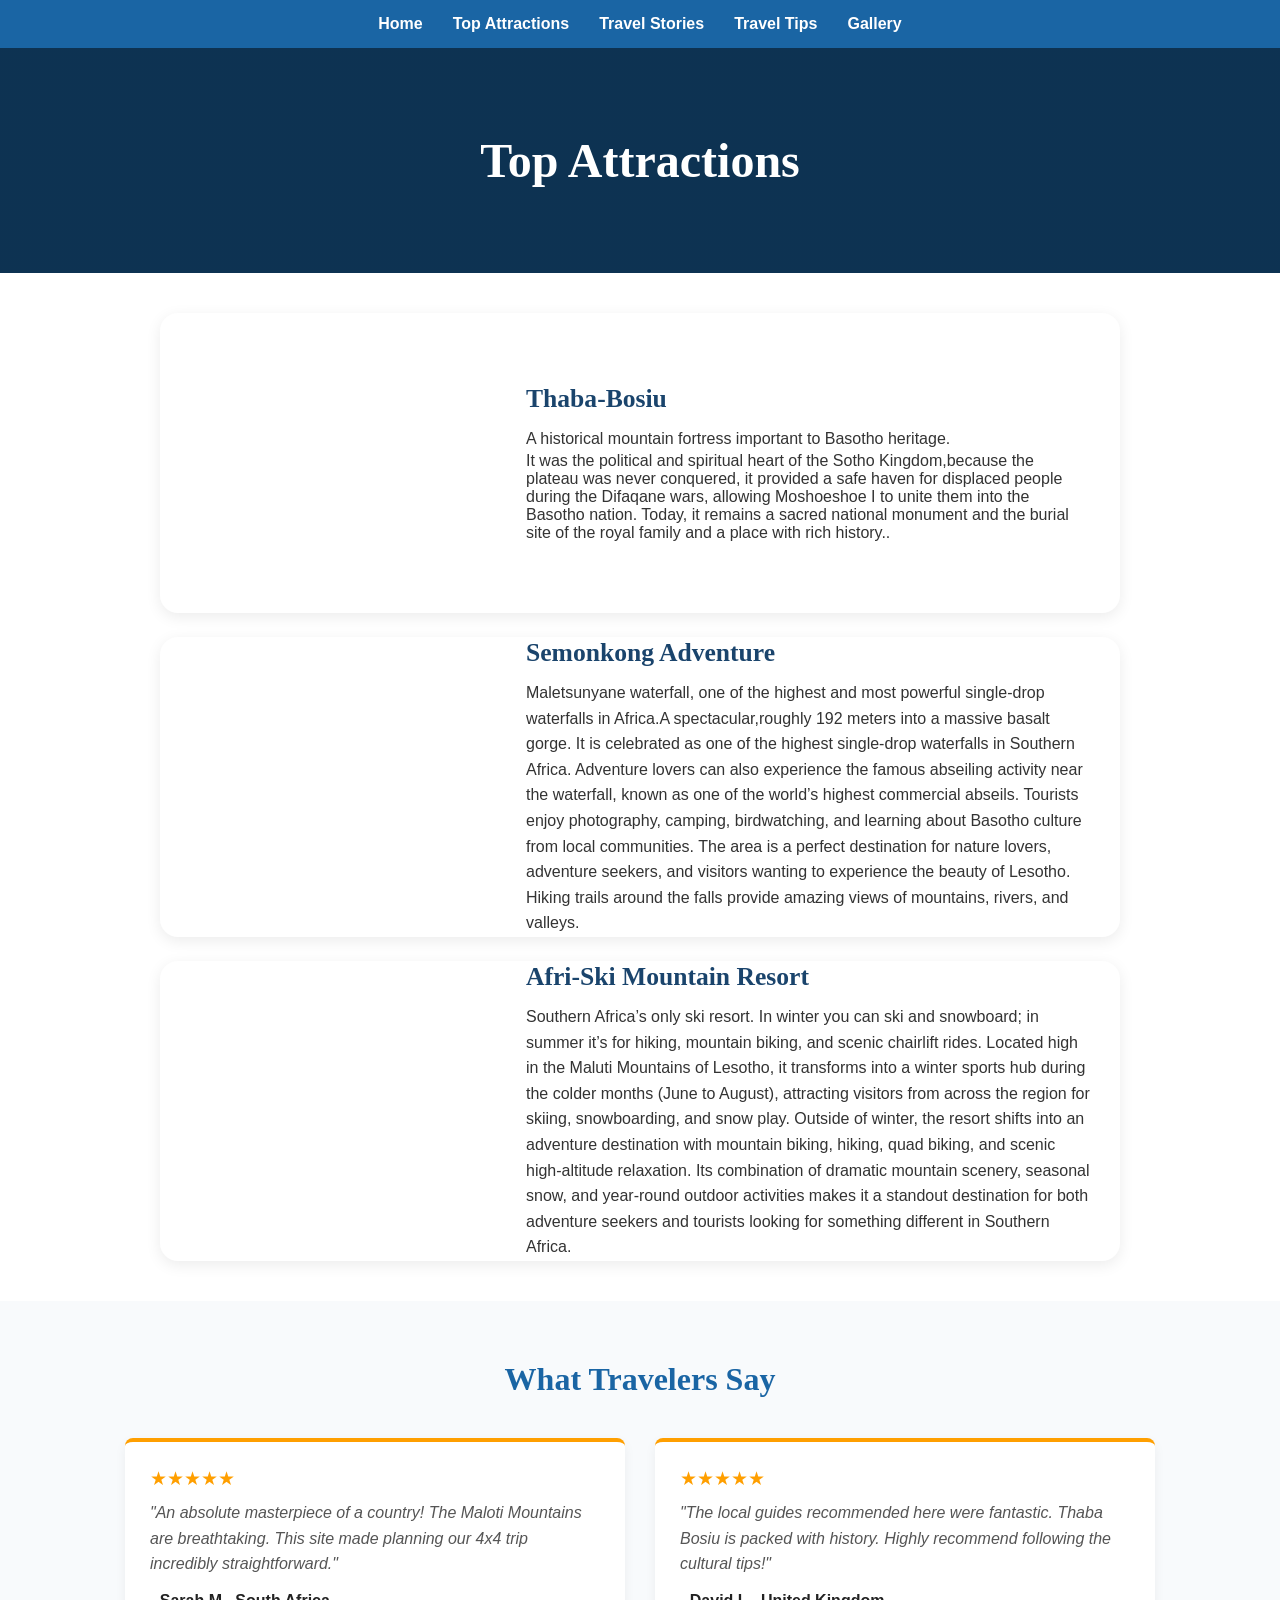
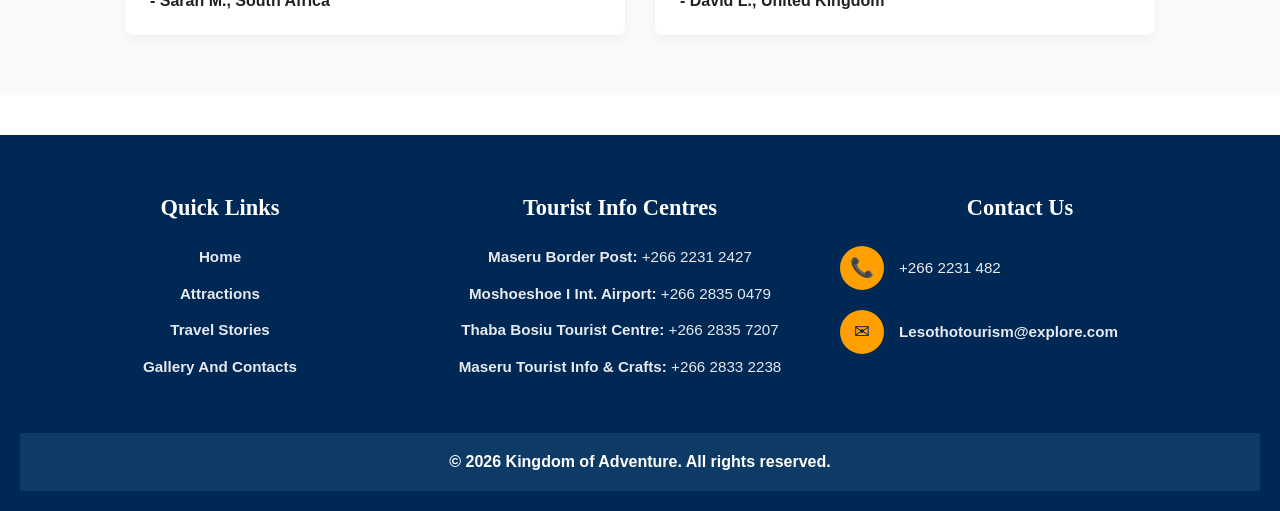
==== attractions.html @ 11a45ae5 "Add files via upload" ====
<!DOCTYPE html>
<html lang="en">
<head>
    <meta charset="UTF-8">
    <meta name="viewport" content="width=device-width, initial-scale=1.0">
    <title>Travel Stories</title>

    <link rel="stylesheet" href="style.css">
    <link rel="stylesheet" href="https://cdnjs.cloudflare.com/ajax/libs/font-awesome/6.5.1/css/all.min.css">
</head>

<body>

    <nav>
        <ul>
            <li><a href="index.html">Home</a></li>
            <li><a href="attractions.html">Top Attractions</a></li>
        <li><a href="stories.html">Travel Stories</a></li>
            <li><a href="tips.html">Travel Tips</a></li>
            <li><a href="gallery.html">Gallery</a></li>
        </ul>
    </nav>

    <header>
        <h1>Top Attractions</h1>
    </header>

    <section>

        <div class="cards">

            <div class="card">
                <img src="https://publiceyenews.com/wp-content/uploads/2025/04/News-Unesco-pic-1024x746.jpg" alt="">
                <div class="card-content">
                    <h2>Thaba-Bosiu</h2>
                    <p>A historical mountain fortress important to Basotho heritage.</p>
                It was the political and spiritual heart of the Sotho Kingdom,because the plateau was never conquered, it provided a safe haven for displaced people during the Difaqane wars, allowing Moshoeshoe I to unite them into the Basotho nation. Today, it remains a sacred national monument and the burial site of the royal family and a place with rich history..</p>
                </div>
            </div>

            <div class="card">
                <img src="https://media-cdn.tripadvisor.com/media/photo-c/1280x250/0a/7d/c6/7b/maletsunyane.jpg" alt="">
                <div class="card-content">
                    <h2>Semonkong Adventure</h2>
                    <p>Maletsunyane waterfall, one of the highest and most powerful single-drop waterfalls in Africa.A spectacular,roughly 192 meters into a massive basalt gorge. It is celebrated as one of the highest single-drop waterfalls in Southern Africa. Adventure lovers can also experience the famous abseiling activity near the waterfall, known as one of the world’s highest commercial abseils. Tourists enjoy photography, camping, birdwatching, and learning about Basotho culture from local communities. The area is a perfect destination for nature lovers, adventure seekers, and visitors wanting to experience the beauty of Lesotho. Hiking trails around the falls provide amazing views of mountains, rivers, and valleys.</p>
                </div>
            </div>

            <div class="card">
                <img src="https://www.visitlesotho.org.ls/wp-content/uploads/2025/06/Afriski-Mountain-Resort-2.jpg" alt="">
                <div class="card-content">
                    <h2>Afri-Ski Mountain Resort</h2>
                    <p> Southern Africa’s only ski resort. In winter you can ski and snowboard; in summer it’s for hiking, mountain biking, and scenic chairlift rides. Located high in the Maluti Mountains of Lesotho, it transforms into a winter sports hub during the colder months (June to August), attracting visitors from across the region for skiing, snowboarding, and snow play. Outside of winter, the resort shifts into an adventure destination with mountain biking, hiking, quad biking, and scenic high-altitude relaxation. Its combination of dramatic mountain scenery, seasonal snow, and year-round outdoor activities makes it a standout destination for both adventure seekers and tourists looking for something different in Southern Africa.</p>
                </div>
            </div>

        </div>

    </section>

    <section class="reviews-section">
    <div class="reviews-container">
        <h2>What Travelers Say</h2>
        <div class="reviews-grid">
            <div class="review-card">
                <div class="stars">★★★★★</div>
                <p>"An absolute masterpiece of a country! The Maloti Mountains are breathtaking. This site made planning our 4x4 trip incredibly straightforward."</p>
                <span class="reviewer">- Sarah M., South Africa</span>
            </div>
            <div class="review-card">
                <div class="stars">★★★★★</div>
                <p>"The local guides recommended here were fantastic. Thaba Bosiu is packed with history. Highly recommend following the cultural tips!"</p>
                <span class="reviewer">- David L., United Kingdom</span>
            </div>
        </div>
    </div>
</section>

<footer class="main-footer">
    <div class="footer-container">
        
        <div class="footer-column">
            <h3>Quick Links</h3>
            <ul class="footer-links">
                <li><strong><a href="index.html">Home</a></strong></li>
                <li><strong><a href="attractions.html">Attractions</a></strong></li>
                <li><strong><a href="stories.html">Travel Stories</a></strong></li>
                <li><strong><a href="gallery.html">Gallery And Contacts</a></strong></li>
            </ul>
        </div>

        <div class="footer-column">
            <h3>Tourist Info Centres</h3>
            <ul class="footer-info">
                <li><strong>Maseru Border Post:</strong> +266 2231 2427</li>
                <li><strong>Moshoeshoe I Int. Airport:</strong> +266 2835 0479</li>
                <li><strong>Thaba Bosiu Tourist Centre:</strong> +266 2835 7207</li>
                <li><strong>Maseru Tourist Info & Crafts:</strong> +266 2833 2238</li>
            </ul>
        </div>

        <div class="footer-column">
            <h3>Contact Us</h3>
            <div class="contact-item">
                <div class="contact-icon">📞</div>
                <div class="contact-text">+266 2231 482</div>
            </div>
            <div class="contact-item">
                <div class="contact-icon">✉</div>
                <div class="contact-text"><strong><a href="Lesothotourism@explore.com">Lesothotourism@explore.com</a></div>
            </div>
            </div>
        </div>

    </div>
    <footer>
        <p>© 2026 Kingdom of Adventure. All rights reserved.</p>
    </footer>
</body>
</html>
---- style.css ----
body {
    margin: 0;
    padding: 0;
    font-family: 'Poppins', sans-serif;
    background: #f4f4f4;
    color: #222;
    overflow-x: hidden;
}

h1,
h2,
h3 {
    font-family: 'Merriweather', serif;
}

header{
    background:
    linear-gradient(rgba(0,0,0,0.5), rgba(0,0,0,0.5)),
    url('https://upload.wikimedia.org/wikipedia/commons/4/47/Katse_Dam.jpg');

    background-size: cover;
    background-position: center;
    background-repeat: no-repeat;

    height: 25vh;

    display: flex;
    flex-direction: column;
    justify-content: center;
    align-items: center;

    text-align: center;
    color: white;

    animation: fadeDown 1.2s ease;
}

header h1 {
    font-size: 3rem;
    margin: 0;
}

nav {
    background: #145da0;
    padding: 15px;
    position: sticky;
    top: 0;
    z-index: 999;
}

nav ul {
    display: flex;
    justify-content: center;
    gap: 25px;
    list-style: none;
    margin: 0;
    padding: 0;
}

nav ul li a {
    color: white;
    text-decoration: none;
    font-weight: 500;
    transition: 0.3s;
}

nav ul li a:hover {
    color: #ffd166;
}

.section-title {
    text-align: center;
    margin-top: 40px;
    font-size: 2rem;
    color: #0d3b66;
    animation: fadeUp 1s ease;
}

.gallery {
    display: grid;
    grid-template-columns: repeat(auto-fit, minmax(250px, 1fr));
    gap: 20px;
    padding: 30px;
}

.gallery-img {
    width: 100%;
    height: 250px;
    object-fit: cover;
    border-radius: 12px;
    transition: transform 0.4s, box-shadow 0.4s;
}

.gallery-img:hover {
    transform: scale(1.05);
    box-shadow: 0 10px 25px rgba(0,0,0,0.2);
}

.map-container {
    width: 90%;
    margin: auto;
    border-radius: 12px;
    overflow: hidden;
    margin-top: 20px;
}

.social-links {
    display: flex;
    justify-content: center;
    flex-wrap: wrap;
    gap: 20px;
    margin-top: 30px;
}

.social {
    display: flex;
    align-items: center;
    gap: 10px;
    padding: 15px 25px;
    text-decoration: none;
    color: white;
    border-radius: 10px;
    font-weight: 600;
    transition: 0.3s;
}

.social:hover {
    transform: translateY(-5px);
}

.facebook { background: #1877f2; }
.instagram { background: #e4405f; }
.twitter { background: #1da1f2; }
.whatsapp { background: #25d366; }

.contact-title {
    text-align: center;
    margin-top: 40px;
    color: #0d3b66;
}

.contact-box{
    background: white;
    max-width: 700px;
    margin: auto;
    box-shadow: 0 5px 20px rgba(0,0,0,0.1);
    text-align: center;
}

.contact-box p{
    margin: 15px 0;
    font-size: 1.2rem;
    display: flex;
    justify-content: center;
    align-items: center;
    gap: 10px;
}


footer {
    background: #0d3b66;
    color: white;
    text-align: center;
    padding: 20px;
    margin-top: 40px;
}


table {
    width: 100%;
    border-collapse: collapse;
    font-family: 'Poppins', sans-serif;
    background: #ffffff;
    border-radius: 12px;
    overflow: hidden;
    box-shadow: 0 10px 25px rgba(0, 0, 0, 0.08);
    margin: 20px 0;
}

thead {
    background: linear-gradient(135deg, #2c3e50, #4ca1af);
    color: #ffffff;
}

thead th {
    text-align: left;
    padding: 16px 18px;
    font-size: 15px;
    font-weight: 600;
    letter-spacing: 0.5px;
}

tbody tr {
    border-bottom: 1px solid #eee;
    transition: all 0.25s ease;
}

tbody tr:nth-child(even) {
    background-color: #f9fbfc;
}

tbody tr:hover {
    background-color: #eaf6f9;
    transform: scale(1.01);
}

td {
    padding: 14px 18px;
    font-size: 14px;
    color: #333;
}

tbody td:first-child {
    font-weight: 600;
    color: #2c3e50;
}

.attractions-hero {
    height: 100vh;
    background:
        linear-gradient(rgba(0,0,0,0.5), rgba(0,0,0,0.5)),
        url('https://upload.wikimedia.org/wikipedia/commons/4/47/Katse_Dam.jpg');
    background-size: cover;
    background-position: center;
    display: flex;
    justify-content: center;
    align-items: center;
    text-align: center;
    color: white;
    animation: heroZoom 12s infinite alternate ease-in-out;
}

.attractions-hero h1 {
    font-size: 4rem;
    animation: fadeDown 1.5s ease;
}

.cards {
    display: flex;
    flex-wrap: nowrap;
    gap: 30px;
    padding: 60px 10%;
    overflow-x: auto;
    scroll-snap-type: x mandatory;
    scroll-behavior: smooth;
}

.card {
    flex: 0 0 300px;
    background: white;
    border-radius: 18px;
    overflow: hidden;
    box-shadow: 0 10px 30px rgba(0,0,0,0.15);
    transition: 0.4s ease;
    opacity: 0;
    animation: fadeUp 1s ease forwards;
    scroll-snap-align: start;
}

.card:hover {
    transform: translateY(-15px) scale(1.03);
    box-shadow: 0 20px 50px rgba(0,0,0,0.25);
}

.card img {
    width: 100%;
    height: 220px;
    object-fit: cover;
    transition: 0.6s ease;
}

.card:hover img {
    transform: scale(1.1);
    filter: brightness(0.9);
}

.card-content {
    padding: 20px;
}

.card-content h2 {
    color: #0d3b66;
    margin-bottom: 10px;
}

@keyframes fadeUp {
    from {
        opacity: 0;
        transform: translateY(40px);
    }
    to {
        opacity: 1;
        transform: translateY(0);
    }
}

@keyframes fadeDown {
    from {
        opacity: 0;
        transform: translateY(-40px);
    }
    to {
        opacity: 1;
        transform: translateY(0);
    }
}

@keyframes heroZoom {
    from {
        background-size: 100%;
    }
    to {
        background-size: 110%;
    }
}


@media (max-width: 768px) {
    header h1 {
        font-size: 2rem;
    }

    .attractions-hero h1 {
        font-size: 2.5rem;
    }

    nav ul {
        flex-direction: column;
        gap: 10px;
    }
}


.reviews-section {
    background-color: #f9f9f9;
    padding: 60px 20px;
    text-align: center;
}

.reviews-container {
    max-width: 1200px;
    margin: 0 auto;
}

.reviews-container h2 {
    font-size: 2rem;
    color: #1a5f96;
    margin-bottom: 30px;
}

.reviews-grid {
    display: flex;
    gap: 30px;
    justify-content: center;
    flex-wrap: wrap;
}

.review-card {
    background: #ffffff;
    padding: 30px;
    border-radius: 8px;
    box-shadow: 0 4px 15px rgba(0, 0, 0, 0.05);
    flex: 1;
    min-width: 280px;
    max-width: 500px;
    text-align: left;
    border-top: 4px solid #ff9f00;
}

.stars {
    color: #ff9f00;
    font-size: 1.2rem;
    margin-bottom: 10px;
}

.review-card p {
    font-style: italic;
    color: #555;
    line-height: 1.6;
    margin-bottom: 15px;
}

.reviewer {
    font-weight: bold;
    color: #222;
    display: block;
}

.main-footer {
    background-color: #002855;
    color: #ffffff;
    padding: 60px 20px 20px 20px;
    font-family: 'Poppins', sans-serif;
}

.footer-container {
    max-width: 1200px;
    margin: 0 auto;
    display: flex;
    justify-content: space-between;
    flex-wrap: wrap;
    gap: 40px;
}

.footer-column {
    flex: 1;
    min-width: 250px;
}

.footer-column h3 {
    font-size: 1.4rem;
    margin-bottom: 25px;
    font-weight: 600;
}

.footer-links, .footer-info {
    list-style: none;
    padding: 0;
    margin: 0;
}

.footer-links li, .footer-info li {
    margin-bottom: 14px;
    font-size: 0.95rem;
    line-height: 1.5;
    opacity: 0.9;
}

.footer-links a, .contact-text a {
    color: #ffffff;
    text-decoration: none;
    transition: color 0.2s ease;
}

.footer-links a:hover, .contact-text a:hover {
    color: #ff9f00;
}

.contact-item {
    display: flex;
    align-items: center;
    margin-bottom: 20px;
}

.contact-icon {
    background-color: #ff9f00;
    color: #002855;
    width: 44px;
    height: 44px;
    border-radius: 50%;
    display: flex;
    align-items: center;
    justify-content: center;
    font-size: 1.2rem;
    margin-right: 15px;
    flex-shrink: 0;
}

.contact-text {
    font-size: 0.95rem;
    line-height: 1.4;
    opacity: 0.9;
}

.footer-bottom {
    max-width: 1200px;
    margin: 40px auto 0 auto;
    padding-top: 20px;
    border-top: 1px solid rgba(255, 255, 255, 0.1);
    text-align: center;
    font-size: 0.85rem;
    opacity: 0.6;
}
.cards {
  display: flex;
  flex-direction: column;  
  gap: 24px;                
  padding: 40px 20px;
  max-width: 1000px;       
  margin: 0 auto;           
}

.card {
  display: flex;
  flex-direction: row;     
  background-color: #ffffff;
  box-shadow: 0 4px 15px rgba(0, 0, 0, 0.08); 
  overflow: hidden;         
  align-items: stretch;     
}

.card img {
  width: 35%;               
  min-width: 250px;         
  height: auto;             
  object-fit: cover;        
}

.card-content {
  width: 65%;               
  padding: 30px;            
  display: flex;
  flex-direction: column;   
  justify-content: center;  
}

.card-content h2 {
  margin-top: 0;
  margin-bottom: 12px;
  color: #1a446c;
  font-size: 1.6rem;
}

.card-content p {
  margin: 0;
  line-height: 1.6;
  color: #333333;
}
* {
    margin: 0;
    padding: 0;
    box-sizing: border-box;
    font-family: 'Segoe UI', Tahoma, Geneva, Verdana, sans-serif;
}

body {
    background-color: #ffffff;
    color: #333333;
}

header {
    background-color: #1a65a4;
    text-align: center;
    padding: 10px 0;
    color: white;
}

nav {
    background-color: #1a65a4;
    padding: 15px 0;
}

nav ul {
    list-style: none;
    display: flex;
    justify-content: center;
    gap: 30px;
}

nav ul li a {
    color: #ffffff;
    text-decoration: none;
    font-weight: 600;
}

.hero {
    background-color: #1a65a4;
    min-height: 500px;
    display: flex;
    align-items: center;
    justify-content: space-between;
    padding: 60px 10%; 
    gap: 40px;
    overflow: hidden;
    position: relative;
}

.hero-text {
    flex: 1;
    max-width: 550px;
    color: #ffffff;
    z-index: 2;
}

.hero-text h2 {
    font-size: 3rem;
    font-weight: 700;
    line-height: 1.2;
    margin-bottom: 20px;
}

.hero-text p {
    font-size: 1.2rem;
    line-height: 1.6;
    margin-bottom: 30px;
    opacity: 0.9;
}

.hero .btn {
    display: inline-block;
    background-color: #ffffff;
    color: #1a65a4;
    text-decoration: none;
    padding: 14px 28px;
    font-weight: bold;
    border-radius: 4px;
    box-shadow: 0 4px 10px rgba(0,0,0,0.1);
    transition: transform 0.2s ease, box-shadow 0.2s ease;
}

.hero .btn:hover {
    transform: translateY(-2px);
    box-shadow: 0 6px 15px rgba(0,0,0,0.15);
}

.hero::after {
    content: "";
    flex: 1;
    display: block;
    min-width: 350px;
    height: 380px;
    background-image: url('https://lesotho-blanketwrap.com/wp-content/uploads/2017/08/Resize-Maliba-Panorama-2.jpg'); 
    background-size: cover;
    background-position: center;
    border-radius: 12px;
    box-shadow: 0 10px 30px rgba(0,0,0,0.25);
    z-index: 1;
}

@media (max-width: 768px) {
    .hero {
        flex-direction: column;
        text-align: center;
        padding: 40px 20px;
    }
    
    .hero::after {
        min-width: 100%;
        height: 250px;
    }
}

.intro {
    max-width: 800px;
    margin: 60px auto;
    text-align: center;
    padding: 0 20px;
}

.intro h2 {
    margin-bottom: 15px;
    color: #1a65a4;
}

.reviews-section {
    background-color: #f8fafc;
    padding: 60px 20px;
}

.reviews-container {
    max-width: 1100px;
    margin: 0 auto;
}

.reviews-container h2 {
    text-align: center;
    margin-bottom: 40px;
    color: #1a65a4;
}

.reviews-grid {
    display: flex;
    gap: 30px;
    justify-content: center;
    flex-wrap: wrap;
}

.review-card {
    background: white;
    flex: 1;
    min-width: 280px;
    padding: 25px;
    border-radius: 8px;
    box-shadow: 0 4px 12px rgba(0,0,0,0.05);
}
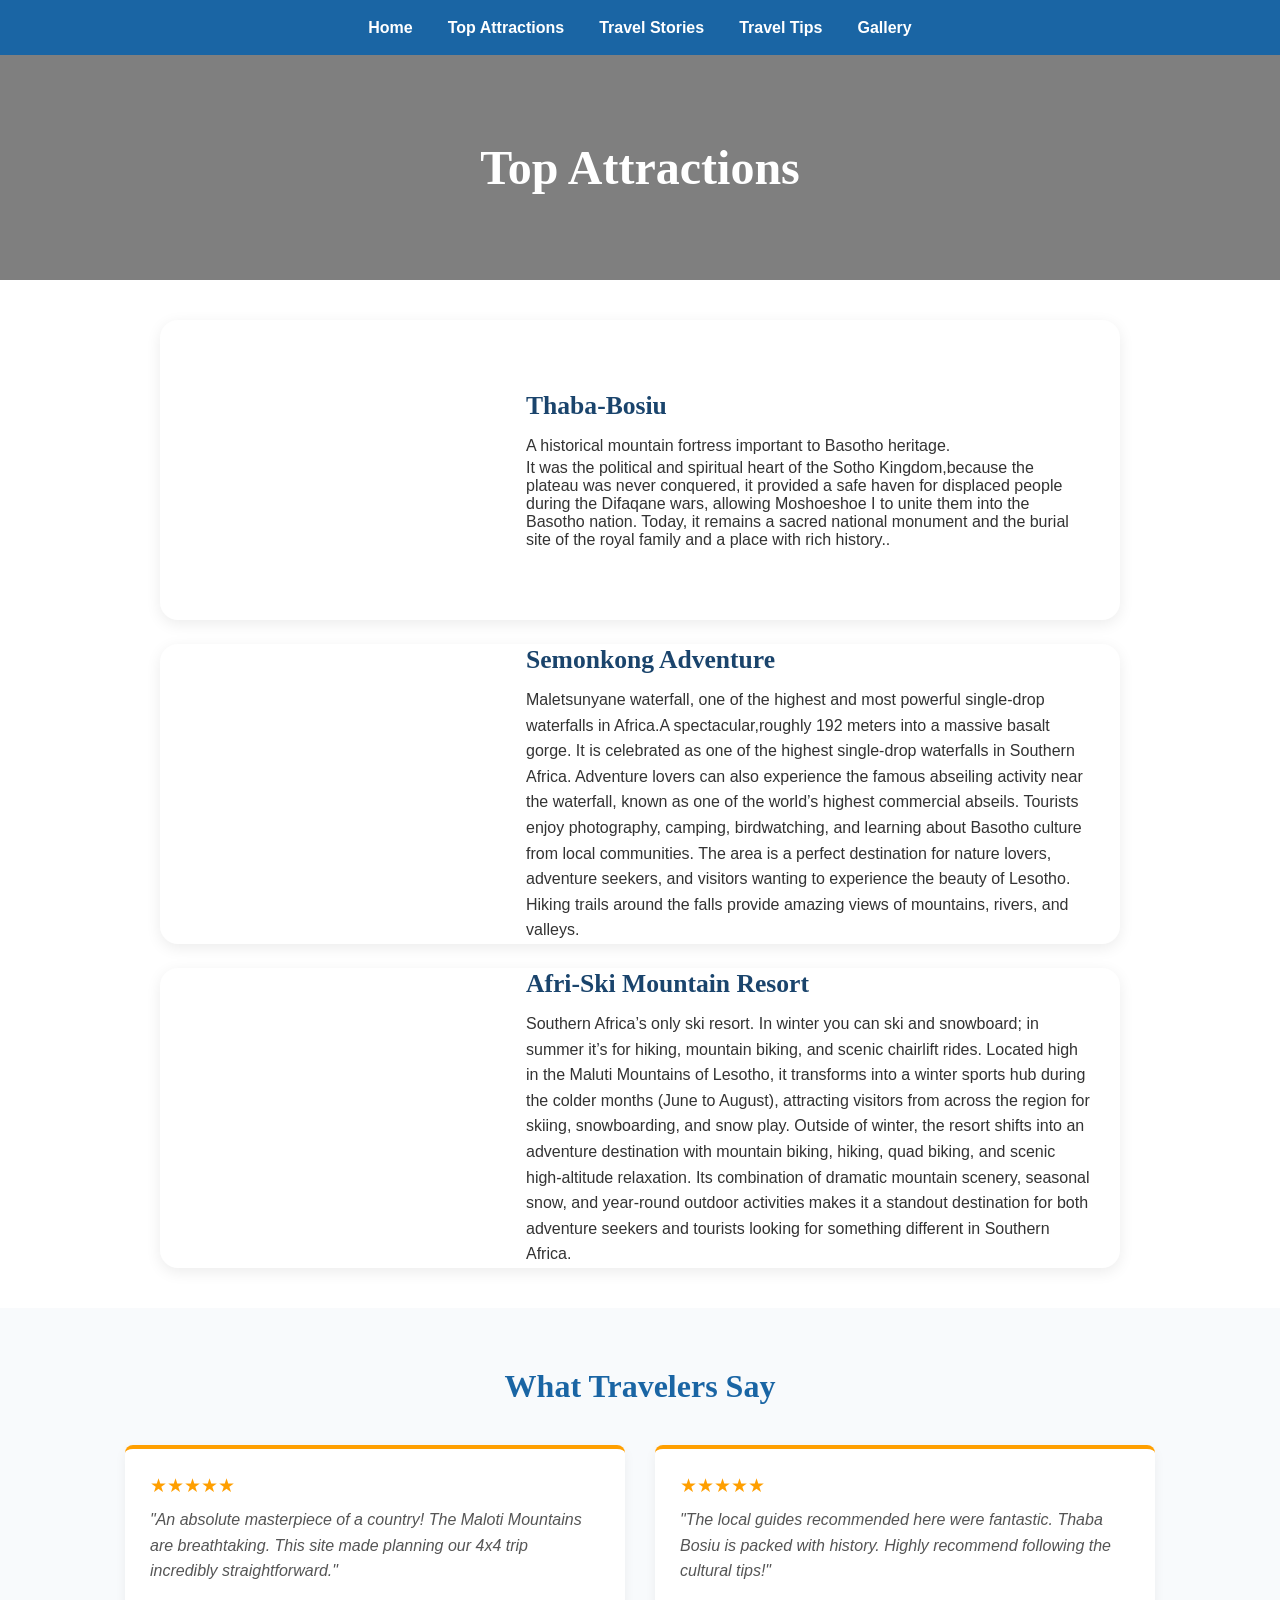
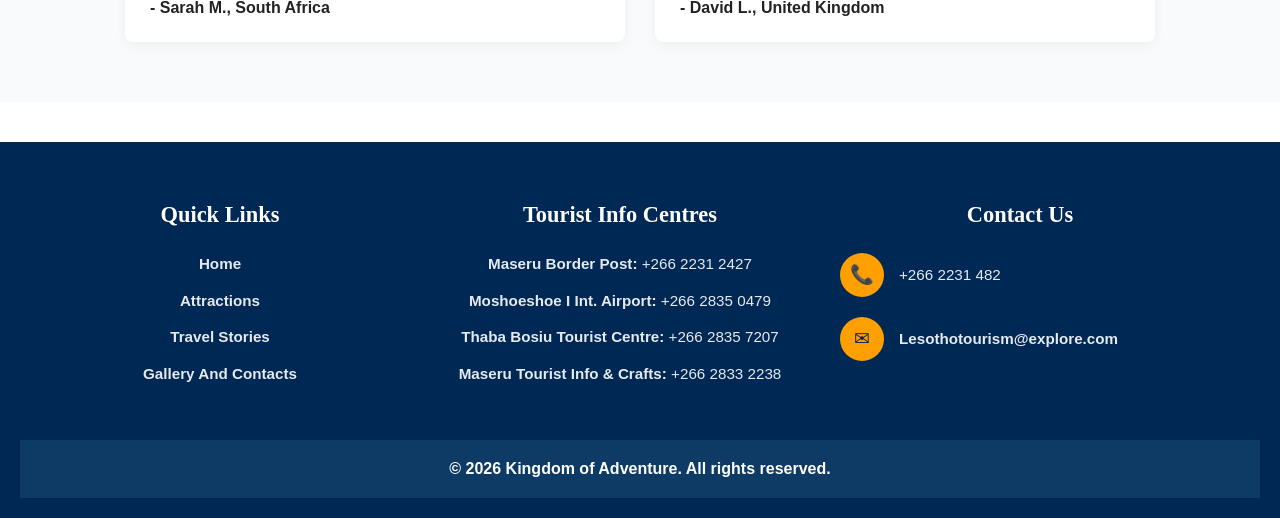
==== commit 6fd3416c: "Add files via upload" ====
--- a/attractions.html
+++ b/attractions.html
@@ -15,7 +15,7 @@
         <ul>
             <li><a href="index.html">Home</a></li>
             <li><a href="attractions.html">Top Attractions</a></li>
-        <li><a href="stories.html">Travel Stories</a></li>
+            <li><a href="stories.html">Travel Stories</a></li>
             <li><a href="tips.html">Travel Tips</a></li>
             <li><a href="gallery.html">Gallery</a></li>
         </ul>
--- a/style.css
+++ b/style.css
@@ -529,7 +529,7 @@
 }
 
 header {
-    background-color: #1a65a4;
+    background-color: linear-gradient;
     text-align: center;
     padding: 10px 0;
     color: white;
@@ -673,3 +673,191 @@
     border-radius: 8px;
     box-shadow: 0 4px 12px rgba(0,0,0,0.05);
 }
+.booking-hero h1 {
+    font-size: 2.8rem;
+    margin-bottom: 12px;
+    font-weight: 700;
+    text-shadow: 0 2px 4px rgba(0, 0, 0, 0.4); /* Extra protection for readability */
+}
+
+.booking-hero p {
+    font-size: 1.3rem;
+    font-weight: 300;
+    text-shadow: 0 1px 3px rgba(0, 0, 0, 0.4);
+}
+
+/* Form Container Section */
+.booking-section {
+    display: flex;
+    justify-content: center;
+    padding: 40px 20px;
+}
+
+.booking-card {
+    background-color: #ffffff;
+    width: 100%;
+    max-width: 600px;
+    padding: 35px;
+    border-radius: 8px;
+    box-shadow: 0 4px 20px rgba(0, 0, 0, 0.08);
+    margin-top: -30px; /* Pulls the card slightly over the hero image for a modern layered web look */
+}
+
+.booking-card h2 {
+    color: #2c3e50;
+    font-size: 1.6rem;
+    margin-bottom: 25px;
+    border-bottom: 2px solid #eaedf0;
+    padding-bottom: 10px;
+}
+
+/* Form Structural Layout */
+.form-group {
+    margin-bottom: 20px;
+    display: flex;
+    flex-direction: column;
+}
+
+/* Puts Date and Guests side-by-side beautifully */
+.form-row {
+    display: flex;
+    gap: 20px;
+}
+
+.form-row .form-group {
+    flex: 1; /* Gives both inputs equal horizontal spacing */
+}
+
+/* Labels */
+label {
+    font-weight: 600;
+    margin-bottom: 8px;
+    color: #4a5568;
+    font-size: 0.95rem;
+}
+
+/* Text Fields, Selection Dropdowns, and Text Areas */
+input[type="text"],
+input[type="email"],
+input[type="tel"],
+input[type="date"],
+input[type="number"],
+select,
+textarea {
+    width: 100%;
+    padding: 12px;
+    border: 1px solid #cbd5e1;
+    border-radius: 6px;
+    font-size: 1rem;
+    color: #334155;
+    background-color: #f8fafc;
+    transition: all 0.25s ease;
+}
+
+/* Dynamic Interaction Highlights */
+input:focus,
+select:focus,
+textarea:focus {
+    outline: none;
+    border-color: #0d5ea7;
+    background-color: #ffffff;
+    box-shadow: 0 0 0 3px rgba(13, 94, 167, 0.15);
+}
+
+textarea {
+    resize: vertical; /* Allows users to adjust height safely */
+}
+
+/* Submission Button Styling */
+button[type="submit"] {
+    width: 100%;
+    background-color: #0d5ea7;
+    color: white;
+    padding: 14px;
+    border: none;
+    border-radius: 6px;
+    font-size: 1.1rem;
+    font-weight: bold;
+    cursor: pointer;
+    transition: background-color 0.2s ease, transform 0.1s ease;
+    margin-top: 10px;
+}
+
+button[type="submit"]:hover {
+    background-color: #094377;
+}
+
+button[type="submit"]:active {
+    transform: scale(0.99);
+}
+ 
+}/* =========================
+   FIXED NAVIGATION
+========================= */
+nav{
+    background:#1f67a6;
+    height:70px;              /* same height everywhere */
+    display:flex;
+    justify-content:center;
+    align-items:center;
+    position:sticky;
+    top:0;
+    z-index:999;
+    box-shadow:0 2px 8px rgba(0,0,0,.08);
+}
+
+nav ul{
+    list-style:none;
+    display:flex;
+    justify-content:center;
+    align-items:center;
+    gap:35px;
+    margin:0;
+    padding:0;
+    flex-wrap:nowrap;
+}
+
+nav ul li{
+    display:flex;
+    align-items:center;
+    height:25px;
+}
+
+nav ul li a{
+    color:#fff;
+    text-decoration:none;
+    font-size:1rem;
+    font-weight:600;
+    line-height:1;
+    white-space:nowrap;   /* stops links moving down */
+    transition:.3s ease;
+}
+
+nav ul li a:hover,
+nav ul li a.active{
+    color:#ffd166;
+}
+
+/* =========================
+   MOBILE
+========================= */
+@media(max-width:768px){
+
+    nav{
+        height:auto;
+        padding:15px 10px;
+    }
+
+    nav ul{
+        flex-wrap:wrap;
+        gap:14px;
+    }
+
+    nav ul li{
+        height:auto;
+    }
+
+    nav ul li a{
+        font-size:.95rem;
+    }
+}
